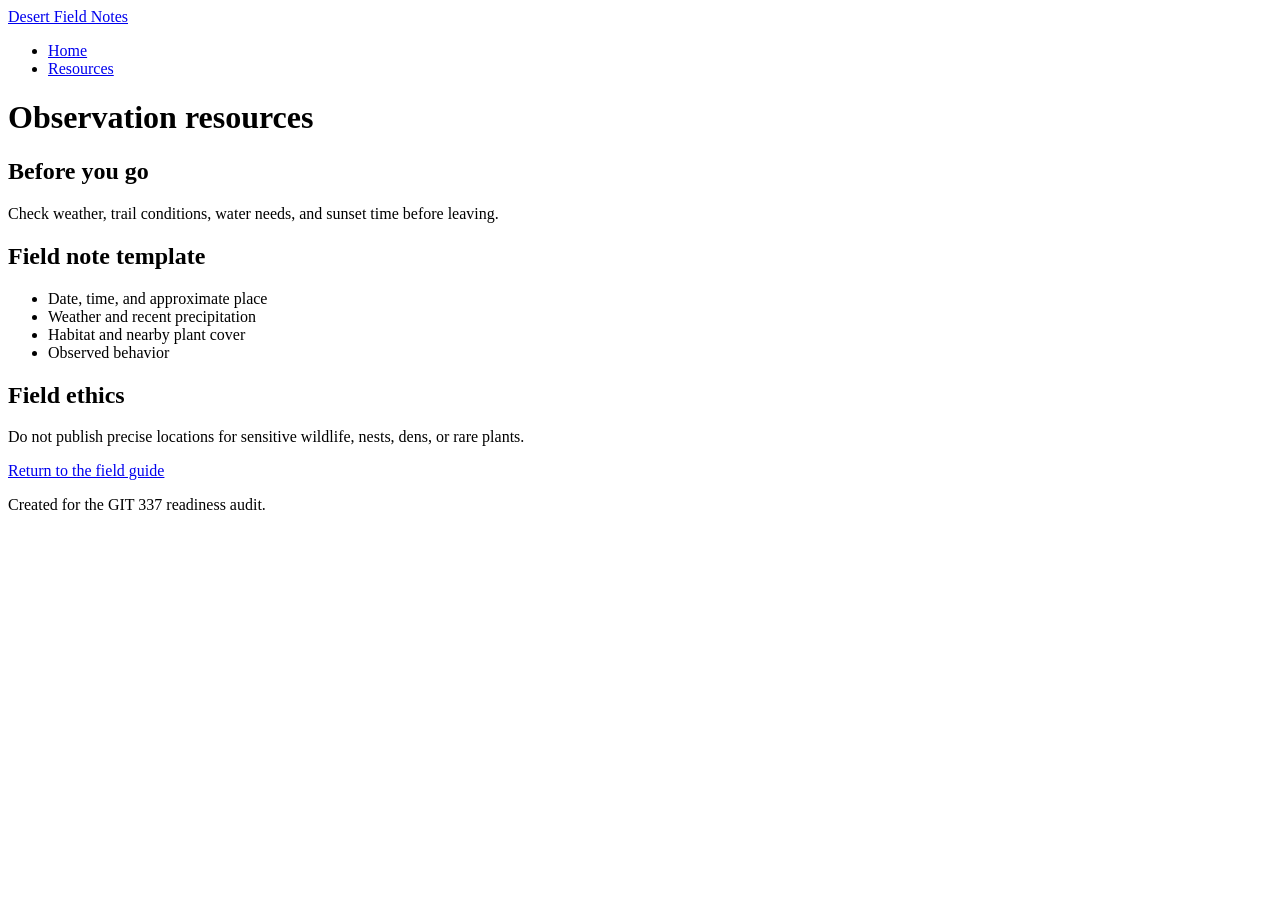
==== ASSESSMENT-Desert-Field-Notes-Starter/pages/resources.html @ f615e7b8 "files added" ====
<!doctype html>
<html lang="en">
  <head>
    <meta charset="utf-8">
    <meta name="viewport" content="width=device-width, initial-scale=1">
    <title>Resources | Desert Field Notes</title>
    <link rel="stylesheet" href="css/styles.css">
  </head>
  <body>
    <header class="site-header">
      <a class="site-name" href="index.html">Desert Field Notes</a>
      <nav aria-label="Primary navigation">
        <ul class="nav-list">
          <li><a href="index.html">Home</a></li>
          <li><a href="resources.html">Resources</a></li>
        </ul>
      </nav>
    </header>

    <main>
      <h1>Observation resources</h1>
      <section>
        <h2>Before you go</h2>
        <p>Check weather, trail conditions, water needs, and sunset time before leaving.</p>
      </section>

      <section id="notes">
        <h2>Field note template</h2>
        <ul>
          <li>Date, time, and approximate place</li>
          <li>Weather and recent precipitation</li>
          <li>Habitat and nearby plant cover</li>
          <li>Observed behavior</li>
        </ul>
      </section>

      <section id="ethics">
        <h2>Field ethics</h2>
        <p>Do not publish precise locations for sensitive wildlife, nests, dens, or rare plants.</p>
        <a class="button" href="../index.html">Return to the field guide</a>
      </section>
    </main>

    <footer>
      <p>Created for the GIT 337 readiness audit.</p>
    </footer>
  </body>
</html>
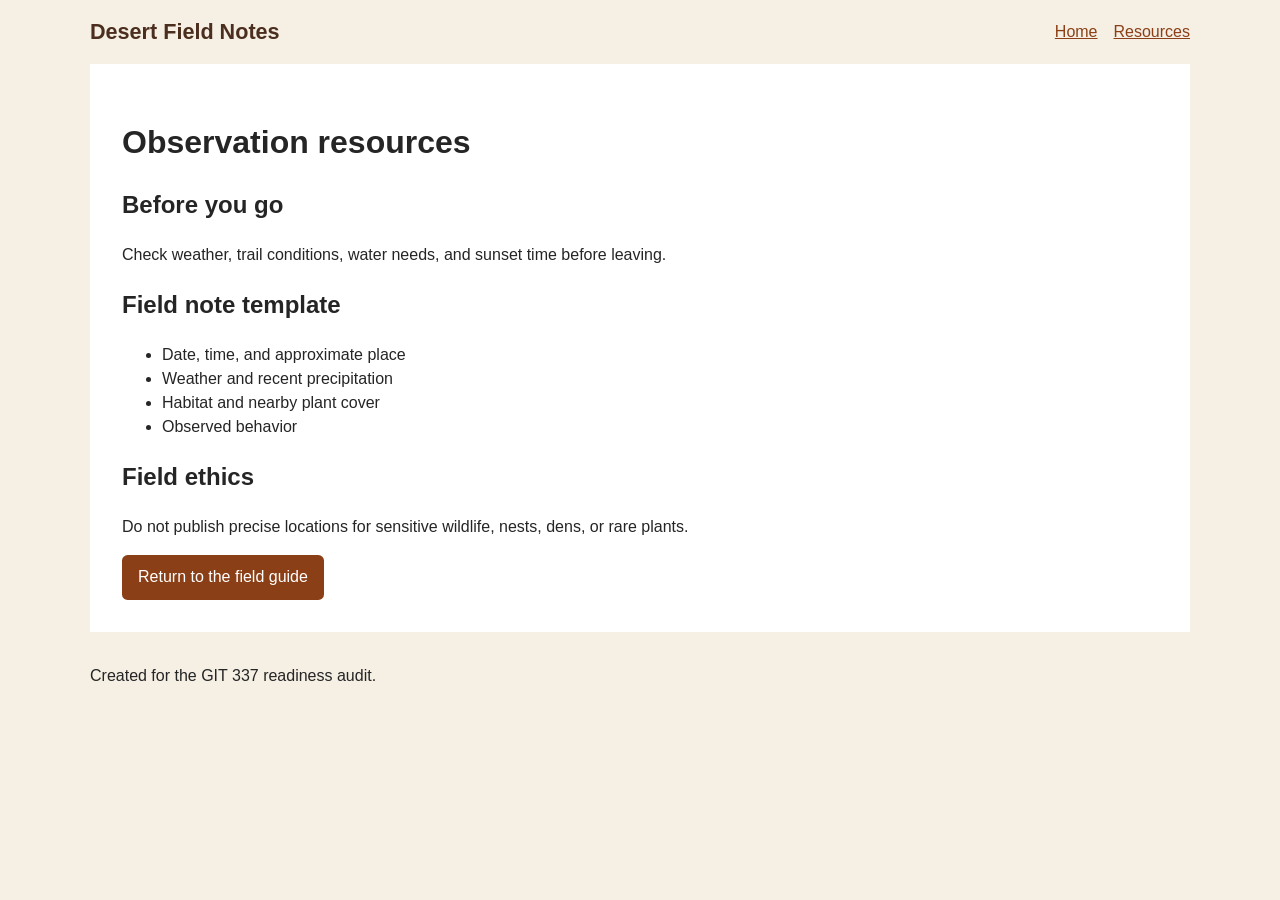
==== commit 853a1821: "extended stylesheet path with "../"" ====
--- a/ASSESSMENT-Desert-Field-Notes-Starter/pages/resources.html
+++ b/ASSESSMENT-Desert-Field-Notes-Starter/pages/resources.html
@@ -4,7 +4,7 @@
     <meta charset="utf-8">
     <meta name="viewport" content="width=device-width, initial-scale=1">
     <title>Resources | Desert Field Notes</title>
-    <link rel="stylesheet" href="css/styles.css">
+    <link rel="stylesheet" href="../css/styles.css">
   </head>
   <body>
     <header class="site-header">
@@ -12,7 +12,7 @@
       <nav aria-label="Primary navigation">
         <ul class="nav-list">
           <li><a href="index.html">Home</a></li>
-          <li><a href="resources.html">Resources</a></li>
+          <li><a href="#">Resources</a></li>
         </ul>
       </nav>
     </header>
--- a/ASSESSMENT-Desert-Field-Notes-Starter/css/styles.css
+++ b/ASSESSMENT-Desert-Field-Notes-Starter/css/styles.css
@@ -0,0 +1,115 @@
+* {
+  box-sizing: border-box;
+}
+
+body {
+  margin: 0;
+  color: #252525;
+  background: #f5efe4;
+  font-family: Arial, Helvetica, sans-serif;
+  line-height: 1.5;
+}
+
+a {
+  color: #8b3f16;
+}
+
+a:focus {
+  outline: none;
+}
+
+.site-header,
+main,
+footer {
+  width: 1100px;
+  margin-inline: auto;
+}
+
+.site-header {
+  display: flex;
+  align-items: center;
+  justify-content: space-between;
+  padding-block: 1rem;
+}
+
+.site-name {
+  color: #4b2e1d;
+  font-size: 1.35rem;
+  font-weight: 700;
+  text-decoration: none;
+}
+
+.nav-list {
+  display: flex;
+  gap: 1rem;
+  margin: 0;
+  padding: 0;
+  list-style: none;
+}
+
+main {
+  padding: 2rem;
+  background: #fff;
+}
+
+.lede {
+  max-width: 60ch;
+  font-size: 1.2rem;
+}
+
+.intro img {
+  display: block;
+  width: 100%;
+  max-width: 42rem;
+  height: auto;
+}
+
+.cards {
+  display: grid;
+  grid-template-columns: repeat(3, 360px);
+  gap: 1.25rem;
+  margin-top: 2rem;
+}
+
+.cards > h2 {
+  grid-column: 1 / -1;
+}
+
+.card {
+  padding: 1rem;
+  border: 1px solid #cbbba5;
+  border-radius: .5rem;
+  background: #fffaf2;
+}
+
+#featured-card {
+  background: #f4d7a1;
+}
+
+.featured {
+  background: #dce9d5;
+}
+
+.button {
+  display: inline-block;
+  padding: .65rem 1rem;
+  color: white;
+  background: #8b3f16;
+  border-radius: .35rem;
+  text-decoration: none;
+}
+
+footer {
+  padding-block: 1rem 2rem;
+}
+
+@media (min-width: 700px) and (max-width: 500px) {
+  .site-header {
+    flex-direction: column;
+    align-items: flex-start;
+  }
+
+  .cards {
+    grid-template-columns: 1fr;
+  }
+}
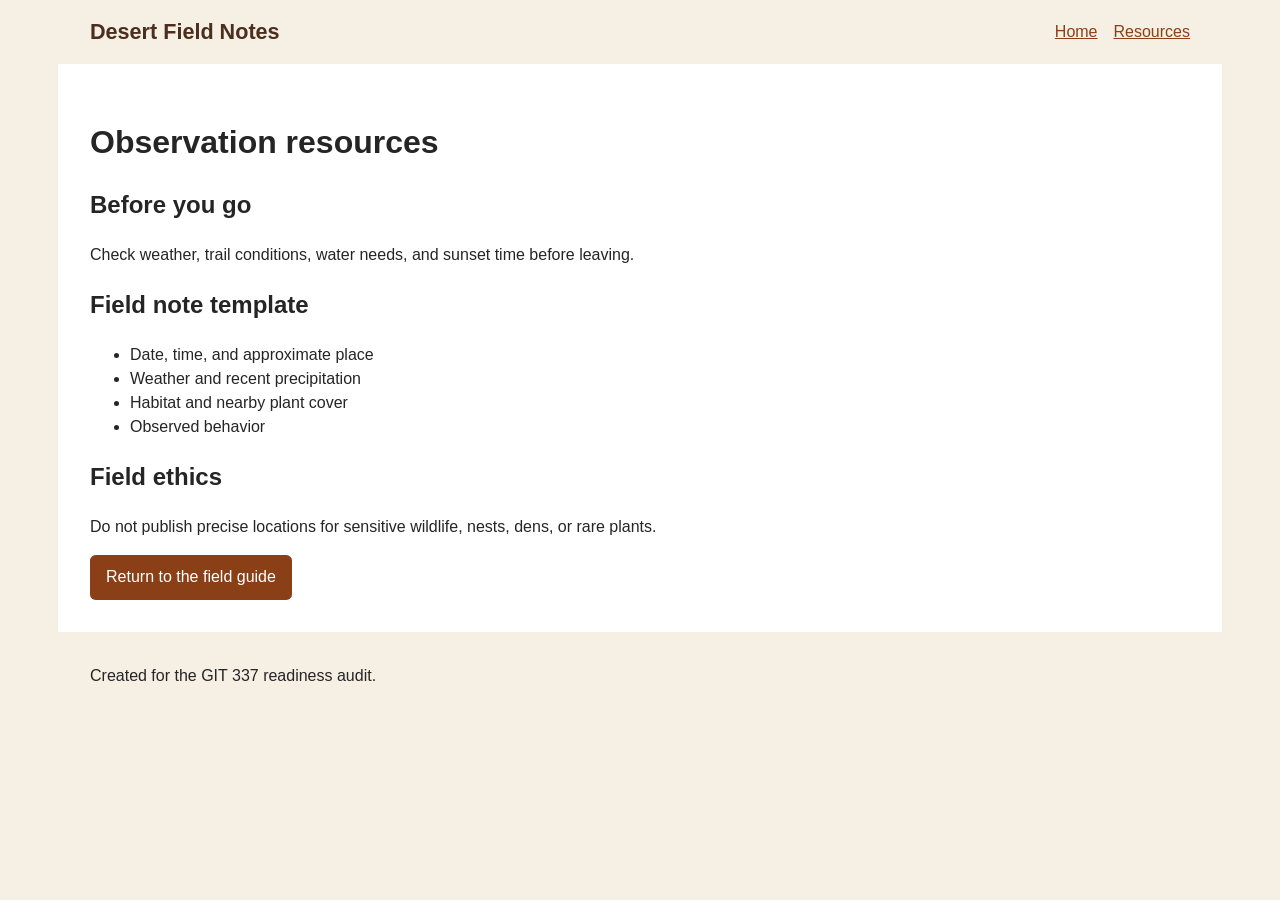
==== commit 5323fee3: "removed viewport validation reported no effect" ====
--- a/ASSESSMENT-Desert-Field-Notes-Starter/pages/resources.html
+++ b/ASSESSMENT-Desert-Field-Notes-Starter/pages/resources.html
@@ -2,7 +2,6 @@
 <html lang="en">
   <head>
     <meta charset="utf-8">
-    <meta name="viewport" content="width=device-width, initial-scale=1">
     <title>Resources | Desert Field Notes</title>
     <link rel="stylesheet" href="../css/styles.css">
   </head>
--- a/ASSESSMENT-Desert-Field-Notes-Starter/css/styles.css
+++ b/ASSESSMENT-Desert-Field-Notes-Starter/css/styles.css
@@ -1,5 +1,5 @@
 * {
-  box-sizing: border-box;
+  box-sizing: content-box;
 }
 
 body {
@@ -15,7 +15,7 @@
 }
 
 a:focus {
-  outline: none;
+  outline: 2px solid #252525;
 }
 
 .site-header,
@@ -66,7 +66,7 @@
 
 .cards {
   display: grid;
-  grid-template-columns: repeat(3, 360px);
+  grid-template-columns: repeat(3, minmax(360px, 1fr));
   gap: 1.25rem;
   margin-top: 2rem;
 }
@@ -103,7 +103,7 @@
   padding-block: 1rem 2rem;
 }
 
-@media (min-width: 700px) and (max-width: 500px) {
+@media (min-width: 500px) and (max-width: 700px) {
   .site-header {
     flex-direction: column;
     align-items: flex-start;
